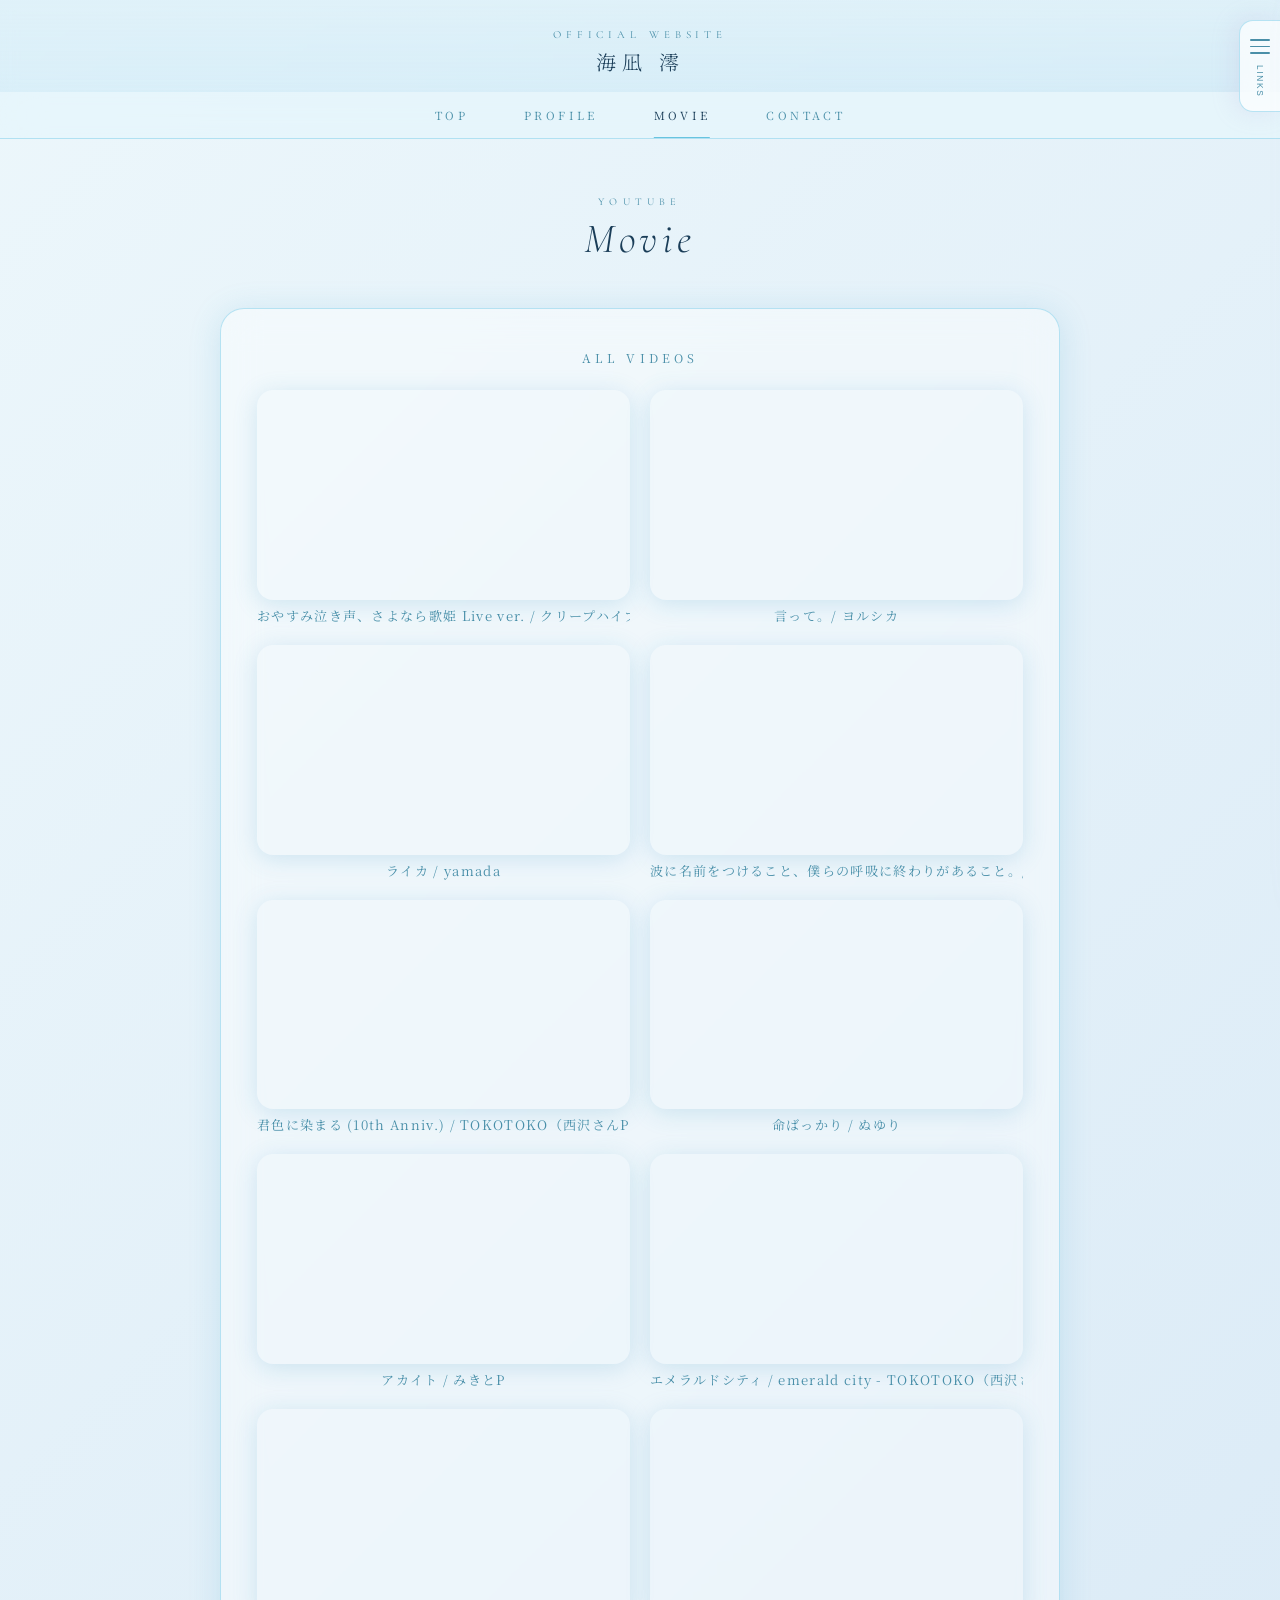
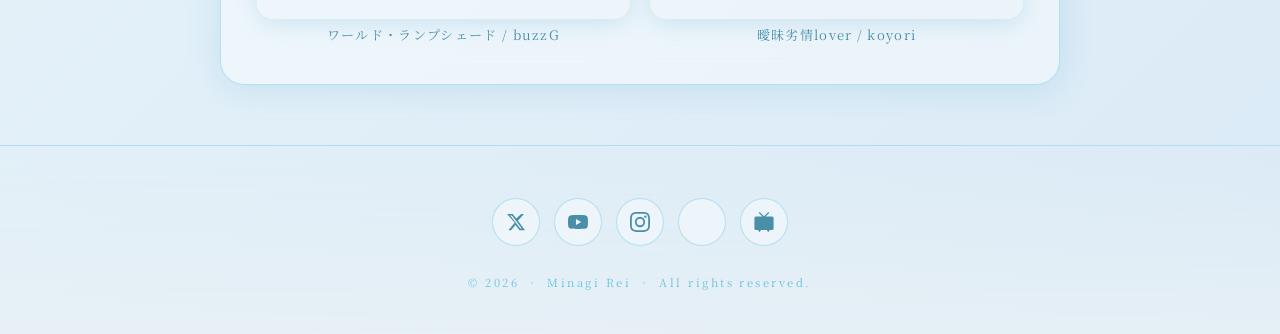
==== movie.html @ 2a4f6a9c "Add OGP meta tags and banner image for link preview Co-Authored-By: Claude Sonnet 4.6 <noreply@anthr" ====
<!DOCTYPE html>
<html lang="ja">
<head>
  <meta charset="UTF-8" />
  <meta name="viewport" content="width=device-width, initial-scale=1.0" />
  <title>Movie — 海凪 澪</title>
  <meta property="og:title" content="Movie — 海凪 澪" />
  <meta property="og:description" content="歌い手・海凪 澪のオフィシャルウェブサイト" />
  <meta property="og:image" content="https://mngr-wb.github.io/official/images/ogp.png" />
  <meta property="og:url" content="https://mngr-wb.github.io/official/movie.html" />
  <meta property="og:type" content="website" />
  <meta name="twitter:card" content="summary_large_image" />
  <meta name="twitter:image" content="https://mngr-wb.github.io/official/images/ogp.png" />
  <link rel="preconnect" href="https://fonts.googleapis.com" />
  <link rel="preconnect" href="https://fonts.gstatic.com" crossorigin />
  <link href="https://fonts.googleapis.com/css2?family=Noto+Serif+JP:wght@300;400&family=Cormorant+Garamond:ital,wght@0,300;1,300&display=swap" rel="stylesheet" />
  <link rel="stylesheet" href="css/style.css" />
</head>
<body>

  <header class="site-header">
    <div class="header-top" id="header-top">
      <a href="index.html" class="header-top-link">
        <p class="header-label">Official Website</p>
        <p class="header-name">海凪 澪</p>
      </a>
    </div>
    <nav class="header-nav" id="header-nav">
      <ul>
        <li><a href="index.html">Top</a></li>
        <li><a href="profile.html">Profile</a></li>
        <li><a href="movie.html" class="active">Movie</a></li>
        <li><a href="contact.html">Contact</a></li>
      </ul>
    </nav>
  </header>

  <div class="petals" id="petals"></div>

  <div class="wrapper">

    <div class="page-hero">
      <p class="page-hero-label">YouTube</p>
      <h1 class="page-hero-title">Movie</h1>
    </div>

    <div class="card yt-section">
      <p class="section-title">All Videos</p>

      <div class="yt-video-grid">

        <div class="yt-video-item">
          <div class="yt-embed-wrap">
            <iframe src="https://www.youtube.com/embed/T7ovPvP2oPE"
              title="おやすみ泣き声、さよなら歌姫 Live ver. / クリープハイプ (Cover)-海凪 澪"
              allow="accelerometer; autoplay; clipboard-write; encrypted-media; gyroscope; picture-in-picture; web-share"
              allowfullscreen></iframe>
          </div>
          <p class="yt-caption">おやすみ泣き声、さよなら歌姫 Live ver. / クリープハイプ</p>
        </div>

        <div class="yt-video-item">
          <div class="yt-embed-wrap">
            <iframe src="https://www.youtube.com/embed/FS7ZfKySbTg"
              title="言って。/ ヨルシカ (Cover)-海凪 澪"
              allow="accelerometer; autoplay; clipboard-write; encrypted-media; gyroscope; picture-in-picture; web-share"
              allowfullscreen></iframe>
          </div>
          <p class="yt-caption">言って。/ ヨルシカ</p>
        </div>

        <div class="yt-video-item">
          <div class="yt-embed-wrap">
            <iframe src="https://www.youtube.com/embed/WGDgJsswEkA"
              title="ライカ / yamada (Cover)-海凪 澪"
              allow="accelerometer; autoplay; clipboard-write; encrypted-media; gyroscope; picture-in-picture; web-share"
              allowfullscreen></iframe>
          </div>
          <p class="yt-caption">ライカ / yamada</p>
        </div>

        <div class="yt-video-item">
          <div class="yt-embed-wrap">
            <iframe src="https://www.youtube.com/embed/WhycsUlb3DI"
              title="波に名前をつけること、僕らの呼吸に終わりがあること。/ キタニタツヤ (Cover)-海凪 澪"
              allow="accelerometer; autoplay; clipboard-write; encrypted-media; gyroscope; picture-in-picture; web-share"
              allowfullscreen></iframe>
          </div>
          <p class="yt-caption">波に名前をつけること、僕らの呼吸に終わりがあること。/ キタニタツヤ</p>
        </div>

        <div class="yt-video-item">
          <div class="yt-embed-wrap">
            <iframe src="https://www.youtube.com/embed/zRot4QKnmH8"
              title="君色に染まる (10th Anniv.) / TOKOTOKO（西沢さんP）(Cover)-海凪 澪"
              allow="accelerometer; autoplay; clipboard-write; encrypted-media; gyroscope; picture-in-picture; web-share"
              allowfullscreen></iframe>
          </div>
          <p class="yt-caption">君色に染まる (10th Anniv.) / TOKOTOKO（西沢さんP）</p>
        </div>

        <div class="yt-video-item">
          <div class="yt-embed-wrap">
            <iframe src="https://www.youtube.com/embed/mWJeE-c3xrg"
              title="命ばっかり / ぬゆり (Cover)-海凪 澪"
              allow="accelerometer; autoplay; clipboard-write; encrypted-media; gyroscope; picture-in-picture; web-share"
              allowfullscreen></iframe>
          </div>
          <p class="yt-caption">命ばっかり / ぬゆり</p>
        </div>

        <div class="yt-video-item">
          <div class="yt-embed-wrap">
            <iframe src="https://www.youtube.com/embed/3XeqiAaib6I"
              title="アカイト / みきとP (Cover)-海凪 澪"
              allow="accelerometer; autoplay; clipboard-write; encrypted-media; gyroscope; picture-in-picture; web-share"
              allowfullscreen></iframe>
          </div>
          <p class="yt-caption">アカイト / みきとP</p>
        </div>

        <div class="yt-video-item">
          <div class="yt-embed-wrap">
            <iframe src="https://www.youtube.com/embed/1IrJxE8X3ao"
              title="エメラルドシティ / emerald city - TOKOTOKO（西沢さんP）(Cover)-海凪 澪"
              allow="accelerometer; autoplay; clipboard-write; encrypted-media; gyroscope; picture-in-picture; web-share"
              allowfullscreen></iframe>
          </div>
          <p class="yt-caption">エメラルドシティ / emerald city - TOKOTOKO（西沢さんP）</p>
        </div>

        <div class="yt-video-item">
          <div class="yt-embed-wrap">
            <iframe src="https://www.youtube.com/embed/CFbdCKGer0I"
              title="ワールド・ランプシェード / buzzG (Cover)-海凪 澪"
              allow="accelerometer; autoplay; clipboard-write; encrypted-media; gyroscope; picture-in-picture; web-share"
              allowfullscreen></iframe>
          </div>
          <p class="yt-caption">ワールド・ランプシェード / buzzG</p>
        </div>

        <div class="yt-video-item">
          <div class="yt-embed-wrap">
            <iframe src="https://www.youtube.com/embed/SIZruZ-IHPc"
              title="曖昧劣情lover / koyori (Cover)-海凪 澪"
              allow="accelerometer; autoplay; clipboard-write; encrypted-media; gyroscope; picture-in-picture; web-share"
              allowfullscreen></iframe>
          </div>
          <p class="yt-caption">曖昧劣情lover / koyori</p>
        </div>

      </div>

    </div>

  </div>

  <footer class="site-footer">
    <div class="footer-sns">
      <a class="footer-sns-btn x" href="https://x.com/minagi_rei_" target="_blank" rel="noopener" aria-label="X"><svg width="20" height="20" viewBox="0 0 24 24" fill="currentColor"><path d="M18.244 2.25h3.308l-7.227 8.26 8.502 11.24H16.17l-4.714-6.231-5.401 6.231H2.748l7.73-8.835L1.254 2.25H8.08l4.253 5.622 5.91-5.622Zm-1.161 17.52h1.833L7.084 4.126H5.117Z"/></svg></a>
      <a class="footer-sns-btn yt" href="https://www.youtube.com/@minagi_rei" target="_blank" rel="noopener" aria-label="YouTube"><svg width="20" height="20" viewBox="0 0 24 24" fill="currentColor"><path d="M23.498 6.186a3.016 3.016 0 0 0-2.122-2.136C19.505 3.545 12 3.545 12 3.545s-7.505 0-9.377.505A3.017 3.017 0 0 0 .502 6.186C0 8.07 0 12 0 12s0 3.93.502 5.814a3.016 3.016 0 0 0 2.122 2.136c1.871.505 9.376.505 9.376.505s7.505 0 9.377-.505a3.015 3.015 0 0 0 2.122-2.136C24 15.93 24 12 24 12s0-3.93-.502-5.814zM9.545 15.568V8.432L15.818 12l-6.273 3.568z"/></svg></a>
      <a class="footer-sns-btn ig" href="https://www.instagram.com/minagi_rei_" target="_blank" rel="noopener" aria-label="Instagram"><svg width="20" height="20" viewBox="0 0 24 24" fill="currentColor"><path d="M12 2.163c3.204 0 3.584.012 4.85.07 3.252.148 4.771 1.691 4.919 4.919.058 1.265.069 1.645.069 4.849 0 3.205-.012 3.584-.069 4.849-.149 3.225-1.664 4.771-4.919 4.919-1.266.058-1.644.07-4.85.07-3.204 0-3.584-.012-4.849-.07-3.26-.149-4.771-1.699-4.919-4.92-.058-1.265-.07-1.644-.07-4.849 0-3.204.013-3.583.07-4.849.149-3.227 1.664-4.771 4.919-4.919 1.266-.057 1.645-.069 4.849-.069zM12 0C8.741 0 8.333.014 7.053.072 2.695.272.273 2.69.073 7.052.014 8.333 0 8.741 0 12c0 3.259.014 3.668.072 4.948.2 4.358 2.618 6.78 6.98 6.98C8.333 23.986 8.741 24 12 24c3.259 0 3.668-.014 4.948-.072 4.354-.2 6.782-2.618 6.979-6.98.059-1.28.073-1.689.073-4.948 0-3.259-.014-3.667-.072-4.947-.196-4.354-2.617-6.78-6.979-6.98C15.668.014 15.259 0 12 0zm0 5.838a6.162 6.162 0 1 0 0 12.324 6.162 6.162 0 0 0 0-12.324zM12 16a4 4 0 1 1 0-8 4 4 0 0 1 0 8zm6.406-11.845a1.44 1.44 0 1 0 0 2.881 1.44 1.44 0 0 0 0-2.881z"/></svg></a>
      <a class="footer-sns-btn tc" href="https://twitcasting.tv/c:minagi_rei915" target="_blank" rel="noopener" aria-label="ツイキャス"><span class="tc-icon" aria-hidden="true"></span></a>
      <a class="footer-sns-btn nn" href="https://www.nicovideo.jp/user/141742447" target="_blank" rel="noopener" aria-label="ニコニコ"><svg width="20" height="20" viewBox="0 0 24 24" fill="currentColor"><path d="M.4787 7.534v12.1279A2.0213 2.0213 0 0 0 2.5 21.6832h2.3888l1.323 2.0948a.4778.4778 0 0 0 .4043.2205.4778.4778 0 0 0 .441-.2205l1.323-2.0948h6.9828l1.323 2.0948a.4778.4778 0 0 0 .441.2205c.1838 0 .3308-.0735.4043-.2205l1.323-2.0948h2.6462a2.0213 2.0213 0 0 0 2.0213-2.0213V7.5339a2.0213 2.0213 0 0 0-2.0213-1.9845h-7.681l4.4468-4.4469L17.1637 0l-5.1452 5.1452L6.8 0 5.6973 1.1025l4.4102 4.4102H2.5367a2.0213 2.0213 0 0 0-2.058 2.058z"/></svg></a>
    </div>
    <p class="footer-copy">&copy; 2026 &nbsp;·&nbsp; Minagi Rei &nbsp;·&nbsp; All rights reserved.</p>
  </footer>

  <div id="sidebar-overlay" class="sidebar-overlay"></div>
  <aside id="sidebar" class="sidebar" aria-hidden="true">
    <button id="sidebar-close" class="sidebar-close" aria-label="閉じる"><span></span><span></span></button>
    <p class="sidebar-title">Menu</p>
    <nav class="sidebar-page-nav">
      <a class="sidebar-page-link" href="index.html">Top</a>
      <a class="sidebar-page-link" href="profile.html">Profile</a>
      <a class="sidebar-page-link active" href="movie.html">Movie</a>
      <a class="sidebar-page-link" href="contact.html">Contact</a>
    </nav>
    <p class="sidebar-title">Links</p>
    <div class="sidebar-icons">
      <a class="sidebar-icon-btn x" href="https://x.com/minagi_rei_" target="_blank" rel="noopener" aria-label="X"><svg width="20" height="20" viewBox="0 0 24 24" fill="currentColor"><path d="M18.244 2.25h3.308l-7.227 8.26 8.502 11.24H16.17l-4.714-6.231-5.401 6.231H2.748l7.73-8.835L1.254 2.25H8.08l4.253 5.622 5.91-5.622Zm-1.161 17.52h1.833L7.084 4.126H5.117Z"/></svg></a>
      <a class="sidebar-icon-btn yt" href="https://www.youtube.com/@minagi_rei" target="_blank" rel="noopener" aria-label="YouTube"><svg width="20" height="20" viewBox="0 0 24 24" fill="currentColor"><path d="M23.498 6.186a3.016 3.016 0 0 0-2.122-2.136C19.505 3.545 12 3.545 12 3.545s-7.505 0-9.377.505A3.017 3.017 0 0 0 .502 6.186C0 8.07 0 12 0 12s0 3.93.502 5.814a3.016 3.016 0 0 0 2.122 2.136c1.871.505 9.376.505 9.376.505s7.505 0 9.377-.505a3.015 3.015 0 0 0 2.122-2.136C24 15.93 24 12 24 12s0-3.93-.502-5.814zM9.545 15.568V8.432L15.818 12l-6.273 3.568z"/></svg></a>
      <a class="sidebar-icon-btn ig" href="https://www.instagram.com/minagi_rei_" target="_blank" rel="noopener" aria-label="Instagram"><svg width="20" height="20" viewBox="0 0 24 24" fill="currentColor"><path d="M12 2.163c3.204 0 3.584.012 4.85.07 3.252.148 4.771 1.691 4.919 4.919.058 1.265.069 1.645.069 4.849 0 3.205-.012 3.584-.069 4.849-.149 3.225-1.664 4.771-4.919 4.919-1.266.058-1.644.07-4.85.07-3.204 0-3.584-.012-4.849-.07-3.26-.149-4.771-1.699-4.919-4.92-.058-1.265-.07-1.644-.07-4.849 0-3.204.013-3.583.07-4.849.149-3.227 1.664-4.771 4.919-4.919 1.266-.057 1.645-.069 4.849-.069zM12 0C8.741 0 8.333.014 7.053.072 2.695.272.273 2.69.073 7.052.014 8.333 0 8.741 0 12c0 3.259.014 3.668.072 4.948.2 4.358 2.618 6.78 6.98 6.98C8.333 23.986 8.741 24 12 24c3.259 0 3.668-.014 4.948-.072 4.354-.2 6.782-2.618 6.979-6.98.059-1.28.073-1.689.073-4.948 0-3.259-.014-3.667-.072-4.947-.196-4.354-2.617-6.78-6.979-6.98C15.668.014 15.259 0 12 0zm0 5.838a6.162 6.162 0 1 0 0 12.324 6.162 6.162 0 0 0 0-12.324zM12 16a4 4 0 1 1 0-8 4 4 0 0 1 0 8zm6.406-11.845a1.44 1.44 0 1 0 0 2.881 1.44 1.44 0 0 0 0-2.881z"/></svg></a>
      <a class="sidebar-icon-btn tc" href="https://twitcasting.tv/c:minagi_rei915" target="_blank" rel="noopener" aria-label="ツイキャス"><span class="tc-icon" aria-hidden="true"></span></a>
      <a class="sidebar-icon-btn nn" href="https://www.nicovideo.jp/user/141742447" target="_blank" rel="noopener" aria-label="ニコニコ"><svg width="20" height="20" viewBox="0 0 24 24" fill="currentColor"><path d="M.4787 7.534v12.1279A2.0213 2.0213 0 0 0 2.5 21.6832h2.3888l1.323 2.0948a.4778.4778 0 0 0 .4043.2205.4778.4778 0 0 0 .441-.2205l1.323-2.0948h6.9828l1.323 2.0948a.4778.4778 0 0 0 .441.2205c.1838 0 .3308-.0735.4043-.2205l1.323-2.0948h2.6462a2.0213 2.0213 0 0 0 2.0213-2.0213V7.5339a2.0213 2.0213 0 0 0-2.0213-1.9845h-7.681l4.4468-4.4469L17.1637 0l-5.1452 5.1452L6.8 0 5.6973 1.1025l4.4102 4.4102H2.5367a2.0213 2.0213 0 0 0-2.058 2.058z"/></svg></a>
    </div>
  </aside>
  <button id="sidebar-toggle" class="sidebar-toggle" aria-label="メニューを開く">
    <span class="ham-line"></span><span class="ham-line"></span><span class="ham-line"></span>
    <span class="ham-text">LINKS</span>
  </button>

  <script src="js/main.js"></script>
</body>
</html>
---- css/style.css ----
*, *::before, *::after {
  box-sizing: border-box;
  margin: 0;
  padding: 0;
}

:root {
  --bg-from: #ddf0f8;
  --bg-to: #bcd9ef;
  --glass-bg: rgba(255, 255, 255, 0.42);
  --glass-border: rgba(140, 210, 235, 0.60);
  --text-main: #1a3d58;
  --text-sub: #4a8fa8;
  --accent: #68c4df;
  --accent-hover: #48aecf;
  --nav-height: 48px;
}

html {
  scroll-behavior: smooth;
}

body {
  min-height: 100vh;
  background:
    linear-gradient(135deg, rgba(221, 240, 248, 0.55) 0%, rgba(188, 217, 239, 0.55) 100%),
    url('../images/bg.jpg') center top / cover no-repeat fixed;
  font-family: 'Noto Serif JP', serif;
  color: var(--text-main);
  overflow-x: hidden;
  position: relative;
}

/* ── ヘッダー ── */
.site-header {
  position: relative;
  z-index: 100;
}

.header-top {
  padding: 28px 24px 16px;
  text-align: center;
  background: linear-gradient(180deg, rgba(221, 240, 248, 0.85) 0%, rgba(190, 228, 245, 0.4) 100%);
  backdrop-filter: blur(8px);
  -webkit-backdrop-filter: blur(8px);
}

.header-top-link {
  display: block;
  text-decoration: none;
  color: inherit;
  transition: opacity 0.2s;
}
.header-top-link:hover { opacity: 0.75; }

.header-label {
  font-family: 'Cormorant Garamond', serif;
  font-size: 0.68rem;
  letter-spacing: 0.45em;
  color: var(--text-sub);
  text-transform: uppercase;
  margin-bottom: 6px;
}

.header-name {
  font-family: 'Noto Serif JP', serif;
  font-size: 1.25rem;
  font-weight: 300;
  letter-spacing: 0.3em;
  color: var(--text-main);
}

.header-nav {
  position: sticky;
  top: 0;
  z-index: 200;
  background: rgba(230, 246, 252, 0.82);
  backdrop-filter: blur(20px);
  -webkit-backdrop-filter: blur(20px);
  border-bottom: 1px solid var(--glass-border);
  transition: box-shadow 0.3s ease;
}

.header-nav.scrolled {
  box-shadow: 0 2px 24px rgba(180, 160, 210, 0.2);
}

.header-nav ul {
  display: flex;
  justify-content: center;
  list-style: none;
  max-width: 680px;
  margin: 0 auto;
}

.header-nav ul li a {
  display: block;
  padding: 15px 28px;
  font-size: 0.7rem;
  letter-spacing: 0.3em;
  color: var(--text-sub);
  text-decoration: none;
  text-transform: uppercase;
  position: relative;
  transition: color 0.25s ease;
}

.header-nav ul li a::after {
  content: '';
  position: absolute;
  bottom: 0;
  left: 50%;
  transform: translateX(-50%);
  width: 0;
  height: 1px;
  background: var(--accent);
  transition: width 0.25s ease;
}

.header-nav ul li a:hover {
  color: var(--text-main);
}

.header-nav ul li a:hover::after {
  width: 50%;
}

/* ── 花びらアニメーション ── */
.petals {
  position: fixed;
  inset: 0;
  pointer-events: none;
  z-index: 0;
  overflow: hidden;
}

.petal {
  position: absolute;
  bottom: -80px;
  width: 10px;
  height: 10px;
  border-radius: 50%;
  border: 1px solid rgba(140, 215, 240, 0.55);
  opacity: 0;
  animation: rise linear infinite;
}

@keyframes rise {
  0%   { transform: translateY(0) translateX(0);         opacity: 0; }
  8%   { opacity: 0.65; }
  35%  { transform: translateY(-35vh) translateX(14px); }
  65%  { transform: translateY(-65vh) translateX(-10px); }
  92%  { opacity: 0.15; }
  100% { transform: translateY(-112vh) translateX(4px);  opacity: 0; }
}

/* ── レイアウト ── */
.wrapper {
  position: relative;
  z-index: 1;
  margin: 0 auto;
  max-width: 960px;
  width: 100%;
  padding: 48px 60px 60px;
  display: flex;
  flex-direction: column;
  gap: 40px;
}

/* セクションのスクロール位置をナビ分オフセット */
#profile, #links, #videos {
  scroll-margin-top: calc(var(--nav-height) + 16px);
}

/* ── ガラスカード ── */
.card {
  background: var(--glass-bg);
  border: 1px solid var(--glass-border);
  border-radius: 24px;
  backdrop-filter: blur(18px);
  -webkit-backdrop-filter: blur(18px);
  box-shadow: 0 4px 32px rgba(60, 160, 200, 0.18);
  padding: 40px 36px;
  animation: fadeUp 0.8s ease both;
}

@keyframes fadeUp {
  from { opacity: 0; transform: translateY(24px); }
  to   { opacity: 1; transform: translateY(0); }
}

.card:nth-child(2) { animation-delay: 0.15s; }
.card:nth-child(3) { animation-delay: 0.3s; }

/* ── プロフィール ── */
.profile {
  display: flex;
  flex-direction: column;
  align-items: center;
  gap: 20px;
  text-align: center;
}

.avatar-wrap {
  position: relative;
  width: 120px;
  height: 120px;
}

.avatar-wrap::before {
  content: '';
  position: absolute;
  inset: -6px;
  border-radius: 50%;
  background: conic-gradient(from 0deg, #d8c8e8, #c8d8e8, #e8c8d0, #d8c8e8);
  animation: spin 8s linear infinite;
  opacity: 0.6;
}

@keyframes spin { to { transform: rotate(360deg); } }

.avatar {
  position: relative;
  width: 120px;
  height: 120px;
  border-radius: 50%;
  object-fit: cover;
  border: 3px solid white;
  background: linear-gradient(135deg, #e0d0f0, #d0e0f0);
  display: flex;
  align-items: center;
  justify-content: center;
  font-size: 48px;
  overflow: hidden;
}

.name {
  font-family: 'Noto Serif JP', serif;
  font-size: 2rem;
  font-weight: 300;
  letter-spacing: 0.2em;
  color: var(--text-main);
}

.name-roman {
  font-family: 'Cormorant Garamond', serif;
  font-size: 0.85rem;
  font-style: italic;
  letter-spacing: 0.25em;
  color: var(--text-sub);
  margin-top: 6px;
}

.bio {
  font-size: 0.9rem;
  line-height: 2;
  color: var(--text-sub);
  letter-spacing: 0.06em;
  max-width: 400px;
}

.divider {
  width: 40px;
  height: 1px;
  background: linear-gradient(90deg, transparent, var(--accent), transparent);
  margin: 0 auto;
}

/* ── プロフィール内SNSアイコン ── */
.profile-sns {
  display: flex;
  justify-content: center;
  gap: 12px;
  flex-wrap: wrap;
}

.profile-sns-btn {
  width: 44px;
  height: 44px;
  border-radius: 50%;
  background: rgba(255, 255, 255, 0.5);
  border: 1px solid var(--glass-border);
  display: flex;
  align-items: center;
  justify-content: center;
  text-decoration: none;
  color: var(--text-sub);
  transition: all 0.25s ease;
}

.profile-sns-btn:hover {
  background: rgba(255, 255, 255, 0.82);
  border-color: var(--accent);
  color: var(--text-main);
  transform: translateY(-2px);
  box-shadow: 0 6px 20px rgba(180, 160, 210, 0.25);
}

.profile-sns-btn img {
  width: 18px;
  height: 18px;
  object-fit: contain;
  filter: grayscale(1) opacity(0.55);
  transition: filter 0.25s ease;
}

.profile-sns-btn:hover img {
  filter: grayscale(1) opacity(0.8);
}

.profile-sns-btn svg,
.profile-sns-btn .tc-icon { color: var(--text-sub); }

.profile-sns-btn:hover svg,
.profile-sns-btn:hover .tc-icon { color: var(--text-main); }

/* ── SNSボタン ── */
.section-title {
  font-size: 0.75rem;
  letter-spacing: 0.35em;
  color: var(--text-sub);
  text-transform: uppercase;
  text-align: center;
  margin-bottom: 24px;
}

.sns-grid {
  display: grid;
  grid-template-columns: repeat(auto-fit, minmax(140px, 1fr));
  gap: 12px;
}

.sns-btn {
  display: flex;
  align-items: center;
  justify-content: center;
  gap: 8px;
  padding: 13px 16px;
  border-radius: 50px;
  border: 1px solid var(--glass-border);
  background: rgba(255, 255, 255, 0.5);
  color: var(--text-main);
  font-family: 'Noto Serif JP', serif;
  font-size: 0.82rem;
  letter-spacing: 0.08em;
  text-decoration: none;
  cursor: pointer;
  transition: all 0.25s ease;
  white-space: nowrap;
}

.sns-btn:hover {
  background: rgba(255, 255, 255, 0.75);
  border-color: var(--accent);
  transform: translateY(-2px);
  box-shadow: 0 6px 20px rgba(180, 160, 210, 0.25);
  color: #6050a0;
}

.sns-btn svg { flex-shrink: 0; }

.sns-btn.x svg      { color: #000; }
.sns-btn.yt svg     { color: #ff0000; }
.sns-btn.ig svg     { color: #c13584; }
.sns-btn.nn svg     { color: #e6001f; }

/* ── YouTube埋め込み ── */
.yt-grid {
  display: flex;
  flex-direction: column;
  gap: 20px;
}

.yt-embed-wrap {
  position: relative;
  width: 100%;
  padding-top: 56.25%;
  border-radius: 16px;
  overflow: hidden;
  box-shadow: 0 4px 24px rgba(60, 150, 195, 0.2);
}

.yt-embed-wrap iframe {
  position: absolute;
  inset: 0;
  width: 100%;
  height: 100%;
  border: none;
}

.yt-caption {
  font-size: 0.82rem;
  white-space: nowrap;
  overflow: hidden;
  color: var(--text-sub);
  text-align: center;
  letter-spacing: 0.1em;
  margin-top: 6px;
}

.yt-video-grid {
  display: grid;
  grid-template-columns: repeat(2, 1fr);
  gap: 20px;
}

.yt-video-item {
  min-width: 0;
}

.yt-video-main { grid-column: span 2; }

/* ── YouTube セクション区切り ── */
.yt-divider {
  height: 1px;
  background: linear-gradient(90deg, transparent, var(--accent), transparent);
  margin: 24px 0;
}

/* ── YouTube スライダー ── */
.yt-slider-wrap {
  display: flex;
  align-items: center;
  gap: 16px;
}

.yt-slider-viewport {
  flex: 1;
  overflow: hidden;
  border-radius: 16px;
  -webkit-transform: translateZ(0);
  transform: translateZ(0);
}

.yt-slider-track {
  display: flex;
  width: 100%;
  will-change: transform;
  transition: transform 0.45s cubic-bezier(0.4, 0, 0.2, 1);
}

.yt-slide {
  flex: 0 0 100%;
  overflow: hidden;
}

.yt-nav {
  flex-shrink: 0;
  display: flex;
  flex-direction: column;
  align-items: center;
  gap: 8px;
  background: none;
  border: none;
  cursor: pointer;
  color: var(--text-sub);
  padding: 10px 4px;
  transition: color 0.2s;
  width: 52px;
}

.yt-nav:hover { color: var(--text-main); }

.yt-nav-label {
  font-family: 'Cormorant Garamond', serif;
  font-size: 0.78rem;
  letter-spacing: 0.22em;
}

.yt-nav-line {
  display: block;
  height: 1px;
  width: 32px;
  background: currentColor;
  transition: width 0.25s ease;
}

.yt-nav:hover .yt-nav-line { width: 46px; }

.yt-slider-controls {
  display: flex;
  align-items: center;
  justify-content: space-between;
  margin-top: 14px;
}

.yt-slider-controls .yt-nav {
  width: auto;
  padding: 6px 0;
}

.yt-slider-counter {
  text-align: center;
  font-family: 'Cormorant Garamond', serif;
  font-size: 0.88rem;
  letter-spacing: 0.3em;
  color: var(--text-sub);
  margin: 0;
}

.yt-slider-counter #yt-cur,
.yt-slider-counter #top-cur {
  color: var(--text-main);
  font-size: 1.05rem;
}

/* ── YouTube サムネタブ ── */
.yt-tabs {
  display: grid;
  grid-template-columns: repeat(4, 1fr);
  gap: 8px;
  margin-top: 16px;
  padding-top: 16px;
  border-top: 1px solid var(--glass-border);
  overflow-x: auto;
  scroll-snap-type: x mandatory;
  -webkit-overflow-scrolling: touch;
}

.yt-tab {
  scroll-snap-align: start;
  border: 2px solid transparent;
  border-radius: 8px;
  overflow: hidden;
  background: none;
  padding: 0;
  cursor: pointer;
  transition: border-color 0.2s ease, box-shadow 0.2s ease, opacity 0.2s ease;
  opacity: 0.6;
}

.yt-tab:hover {
  opacity: 0.9;
  border-color: var(--accent);
}

.yt-tab.active {
  border-color: var(--accent);
  box-shadow: 0 0 0 1px var(--accent);
  opacity: 1;
}

.yt-tab img {
  width: 100%;
  display: block;
  aspect-ratio: 16 / 9;
  object-fit: cover;
}

/* ── フッター ── */
.site-footer {
  position: relative;
  z-index: 1;
  text-align: center;
  padding: 52px 24px 44px;
  background: linear-gradient(0deg, rgba(232, 240, 245, 0.8) 0%, transparent 100%);
  border-top: 1px solid var(--glass-border);
}

.footer-sns {
  display: flex;
  justify-content: center;
  align-items: center;
  gap: 14px;
  margin-bottom: 28px;
  flex-wrap: wrap;
}

.footer-sns-btn {
  display: flex;
  align-items: center;
  justify-content: center;
  width: 48px;
  height: 48px;
  border-radius: 50%;
  background: var(--glass-bg);
  border: 1px solid var(--glass-border);
  text-decoration: none;
  transition: all 0.25s ease;
  backdrop-filter: blur(12px);
  -webkit-backdrop-filter: blur(12px);
}

.footer-sns-btn:hover {
  background: rgba(255, 255, 255, 0.78);
  border-color: var(--accent);
  transform: translateY(-3px);
  box-shadow: 0 8px 24px rgba(180, 160, 210, 0.28);
}

.footer-sns-btn svg,
.footer-sns-btn .tc-icon { color: var(--text-sub); }

.footer-sns-btn:hover svg,
.footer-sns-btn:hover .tc-icon { color: var(--text-main); }

/* ツイキャスアイコン（PNG → CSSマスクでcurrentColor対応） */
.tc-icon {
  display: block;
  background-color: currentColor;
  -webkit-mask: url('../images/twitcasting.png') no-repeat center / contain;
  mask: url('../images/twitcasting.png') no-repeat center / contain;
  width: 20px;
  height: 20px;
  flex-shrink: 0;
  transition: color 0.25s ease;
}

.profile-sns-btn .tc-icon { width: 18px; height: 18px; }

.footer-copy {
  font-size: 0.7rem;
  letter-spacing: 0.22em;
  color: var(--accent);
}

/* ── サイドバートグルボタン ── */
.sidebar-toggle {
  position: fixed;
  right: 0;
  top: 20px;
  z-index: 500;
  display: flex;
  flex-direction: column;
  align-items: center;
  gap: 5px;
  padding: 18px 10px 14px;
  background: rgba(255, 255, 255, 0.72);
  backdrop-filter: blur(16px);
  -webkit-backdrop-filter: blur(16px);
  border: 1px solid var(--glass-border);
  border-right: none;
  border-radius: 14px 0 0 14px;
  cursor: pointer;
  box-shadow: -4px 0 24px rgba(180, 160, 210, 0.18);
  transition: background 0.25s ease, box-shadow 0.25s ease;
}

.sidebar-toggle:hover {
  background: rgba(255, 255, 255, 0.9);
  box-shadow: -6px 0 28px rgba(180, 160, 210, 0.28);
}

.ham-line {
  display: block;
  width: 20px;
  height: 1.5px;
  background: var(--text-sub);
  border-radius: 2px;
  transition: transform 0.3s ease, opacity 0.3s ease;
  transform-origin: center;
}

.sidebar-toggle.open .ham-line:nth-child(1) { transform: translateY(6.5px) rotate(45deg); }
.sidebar-toggle.open .ham-line:nth-child(2) { opacity: 0; transform: scaleX(0); }
.sidebar-toggle.open .ham-line:nth-child(3) { transform: translateY(-6.5px) rotate(-45deg); }

.ham-text {
  font-size: 0.52rem;
  letter-spacing: 0.2em;
  color: var(--text-sub);
  writing-mode: vertical-rl;
  margin-top: 6px;
}

/* ── サイドバー ── */
.sidebar-overlay {
  position: fixed;
  inset: 0;
  z-index: 600;
  background: rgba(74, 64, 96, 0.25);
  backdrop-filter: blur(4px);
  -webkit-backdrop-filter: blur(4px);
  opacity: 0;
  pointer-events: none;
  transition: opacity 0.35s ease;
}

.sidebar-overlay.open {
  opacity: 1;
  pointer-events: all;
}

.sidebar {
  position: fixed;
  top: 0;
  right: -320px;
  width: 280px;
  height: 100%;
  z-index: 700;
  background: rgba(248, 244, 252, 0.94);
  backdrop-filter: blur(28px);
  -webkit-backdrop-filter: blur(28px);
  border-left: 1px solid var(--glass-border);
  box-shadow: -8px 0 40px rgba(150, 130, 180, 0.2);
  display: flex;
  flex-direction: column;
  padding: 56px 32px 40px;
  transition: right 0.38s cubic-bezier(0.4, 0, 0.2, 1);
}

.sidebar.open {
  right: 0;
}

.sidebar-close {
  position: absolute;
  top: 20px;
  right: 20px;
  width: 36px;
  height: 36px;
  background: none;
  border: none;
  cursor: pointer;
  display: flex;
  flex-direction: column;
  align-items: center;
  justify-content: center;
  gap: 0;
  padding: 0;
}

.sidebar-close span {
  display: block;
  width: 20px;
  height: 1.5px;
  background: var(--text-sub);
  border-radius: 2px;
}

.sidebar-close span:nth-child(1) { transform: translateY(0.75px) rotate(45deg); }
.sidebar-close span:nth-child(2) { transform: translateY(-0.75px) rotate(-45deg); }

.sidebar-title {
  font-family: 'Cormorant Garamond', serif;
  font-size: 0.65rem;
  letter-spacing: 0.45em;
  color: var(--text-sub);
  text-transform: uppercase;
  margin-bottom: 14px;
  padding-bottom: 10px;
  border-bottom: 1px solid var(--glass-border);
}

/* ページ内ナビ */
.sidebar-page-nav {
  display: flex;
  flex-direction: column;
  gap: 4px;
  margin-bottom: 28px;
}

.sidebar-page-link {
  display: block;
  padding: 10px 14px;
  border-radius: 10px;
  color: var(--text-sub);
  text-decoration: none;
  font-size: 0.78rem;
  letter-spacing: 0.2em;
  text-transform: uppercase;
  transition: all 0.2s ease;
}

.sidebar-page-link:hover {
  background: rgba(255, 255, 255, 0.65);
  color: var(--text-main);
  padding-left: 20px;
}

/* SNSアイコングリッド */
.sidebar-icons {
  display: flex;
  flex-wrap: nowrap;
  gap: 4px;
  margin-bottom: 12px;
}

.sidebar-icon-btn {
  width: 40px;
  height: 40px;
  border-radius: 50%;
  background: rgba(255, 255, 255, 0.6);
  border: 1px solid var(--glass-border);
  display: flex;
  align-items: center;
  justify-content: center;
  text-decoration: none;
  transition: all 0.22s ease;
}

.sidebar-icon-btn:hover {
  background: rgba(255, 255, 255, 0.9);
  border-color: var(--accent);
  transform: translateY(-2px);
  box-shadow: 0 6px 16px rgba(180, 160, 210, 0.28);
}

.sidebar-icon-btn svg,
.sidebar-icon-btn .tc-icon { color: var(--text-sub); }
.sidebar-icon-btn:hover svg,
.sidebar-icon-btn:hover .tc-icon { color: var(--text-main); }

/* ── アクティブナビ ── */
.header-nav ul li a.active {
  color: var(--text-main);
}
.header-nav ul li a.active::after {
  width: 50%;
}
.sidebar-page-link.active {
  background: rgba(255, 255, 255, 0.65);
  color: var(--text-main);
  padding-left: 20px;
}

/* ── ページヒーロー ── */
.page-hero {
  text-align: center;
  padding: 8px 0 4px;
  animation: fadeUp 0.6s ease both;
}
.page-hero-label {
  font-family: 'Cormorant Garamond', serif;
  font-size: 0.65rem;
  letter-spacing: 0.5em;
  color: var(--text-sub);
  text-transform: uppercase;
  margin-bottom: 6px;
}
.page-hero-title {
  font-family: 'Cormorant Garamond', serif;
  font-size: 2.6rem;
  font-weight: 300;
  font-style: italic;
  letter-spacing: 0.12em;
  color: var(--text-main);
}

/* ── プロフィール詳細 ── */
.profile-bio {
  font-size: 0.88rem;
  line-height: 2.1;
  color: var(--text-sub);
  letter-spacing: 0.07em;
  text-align: center;
}
.profile-detail {
  display: flex;
  flex-direction: column;
  gap: 0;
}
.profile-detail-row {
  display: grid;
  grid-template-columns: 90px 1fr;
  gap: 12px;
  padding: 12px 0;
  border-bottom: 1px solid var(--glass-border);
  font-size: 0.84rem;
}
.profile-detail-row:last-child { border-bottom: none; }
.profile-detail-label {
  font-size: 0.7rem;
  letter-spacing: 0.18em;
  color: var(--text-sub);
  padding-top: 2px;
}
.profile-detail-value {
  color: var(--text-main);
  letter-spacing: 0.05em;
  line-height: 1.8;
}

/* ── イベントリスト ── */
.event-list {
  display: flex;
  flex-direction: column;
  gap: 12px;
}
.event-item {
  display: grid;
  grid-template-columns: 88px 1fr auto;
  gap: 16px;
  align-items: center;
  padding: 16px 18px;
  border-radius: 14px;
  background: rgba(255, 255, 255, 0.5);
  border: 1px solid var(--glass-border);
  transition: all 0.22s ease;
}
.event-item:hover {
  background: rgba(255, 255, 255, 0.8);
  transform: translateX(4px);
}
.event-date {
  font-family: 'Cormorant Garamond', serif;
  font-size: 0.82rem;
  letter-spacing: 0.08em;
  color: var(--text-sub);
  line-height: 1.5;
}
.event-title {
  font-size: 0.88rem;
  letter-spacing: 0.06em;
  color: var(--text-main);
  margin-bottom: 3px;
}
.event-venue {
  font-size: 0.73rem;
  letter-spacing: 0.08em;
  color: var(--text-sub);
}
.event-ticket {
  font-size: 0.68rem;
  letter-spacing: 0.15em;
  color: var(--text-sub);
  text-decoration: none;
  border: 1px solid var(--glass-border);
  padding: 6px 12px;
  border-radius: 50px;
  white-space: nowrap;
  transition: all 0.2s ease;
}
.event-ticket:hover {
  border-color: var(--accent);
  color: var(--text-main);
}
.event-empty {
  text-align: center;
  font-size: 0.82rem;
  color: var(--text-sub);
  letter-spacing: 0.12em;
  padding: 32px 0;
}

/* ── コンタクトフォーム ── */
.contact-note {
  font-size: 0.84rem;
  line-height: 2;
  color: var(--text-sub);
  letter-spacing: 0.06em;
  text-align: center;
  margin-bottom: 8px;
}
.contact-success {
  text-align: center;
  padding: 32px 0;
  font-size: 0.95rem;
  color: var(--text-sub);
  letter-spacing: 0.08em;
}

.contact-form {
  display: flex;
  flex-direction: column;
  gap: 18px;
}
.form-group {
  display: flex;
  flex-direction: column;
  gap: 6px;
}
.form-group label {
  font-size: 0.72rem;
  letter-spacing: 0.2em;
  color: var(--text-sub);
}
.form-group input,
.form-group textarea {
  width: 100%;
  padding: 12px 16px;
  border-radius: 12px;
  border: 1px solid var(--glass-border);
  background: rgba(255, 255, 255, 0.6);
  font-family: 'Noto Serif JP', serif;
  font-size: 0.85rem;
  color: var(--text-main);
  outline: none;
  transition: border-color 0.2s ease, box-shadow 0.2s ease;
}
.form-group input:focus,
.form-group textarea:focus {
  border-color: var(--accent);
  box-shadow: 0 0 0 3px rgba(201, 184, 216, 0.2);
}
.form-group input::placeholder,
.form-group textarea::placeholder {
  color: var(--accent);
  opacity: 0.8;
}
.form-group textarea {
  resize: vertical;
  min-height: 130px;
}
/* View More button */
.view-more-wrap {
  text-align: center;
  margin-top: 28px;
}
.view-more-btn {
  display: inline-block;
  padding: 11px 40px;
  border-radius: 50px;
  border: 1px solid var(--glass-border);
  background: rgba(255, 255, 255, 0.45);
  font-family: 'Cormorant Garamond', serif;
  font-size: 0.88rem;
  letter-spacing: 0.3em;
  color: var(--text-sub);
  text-decoration: none;
  transition: all 0.25s ease;
}
.view-more-btn:hover {
  background: rgba(255, 255, 255, 0.85);
  border-color: var(--accent);
  color: var(--text-main);
  transform: translateY(-2px);
  box-shadow: 0 6px 20px rgba(180, 160, 210, 0.25);
}

.form-submit {
  align-self: center;
  padding: 14px 44px;
  border-radius: 50px;
  border: 1px solid var(--glass-border);
  background: rgba(255, 255, 255, 0.6);
  font-family: 'Noto Serif JP', serif;
  font-size: 0.82rem;
  letter-spacing: 0.22em;
  color: var(--text-main);
  cursor: pointer;
  transition: all 0.25s ease;
}
.form-submit:hover {
  background: rgba(255, 255, 255, 0.9);
  border-color: var(--accent);
  transform: translateY(-2px);
  box-shadow: 0 6px 20px rgba(180, 160, 210, 0.25);
}

/* ── レスポンシブ ── */
@media (max-width: 600px) {
  .header-nav { display: none; }
  .wrapper { padding: 32px 20px 48px; }
  .yt-video-grid { grid-template-columns: 1fr; }
  .yt-video-main { grid-column: span 1; }
}

@media (max-width: 480px) {
  .card { padding: 28px 20px; }
  .name { font-size: 1.6rem; }
  .footer-sns-btn { width: 44px; height: 44px; }
}
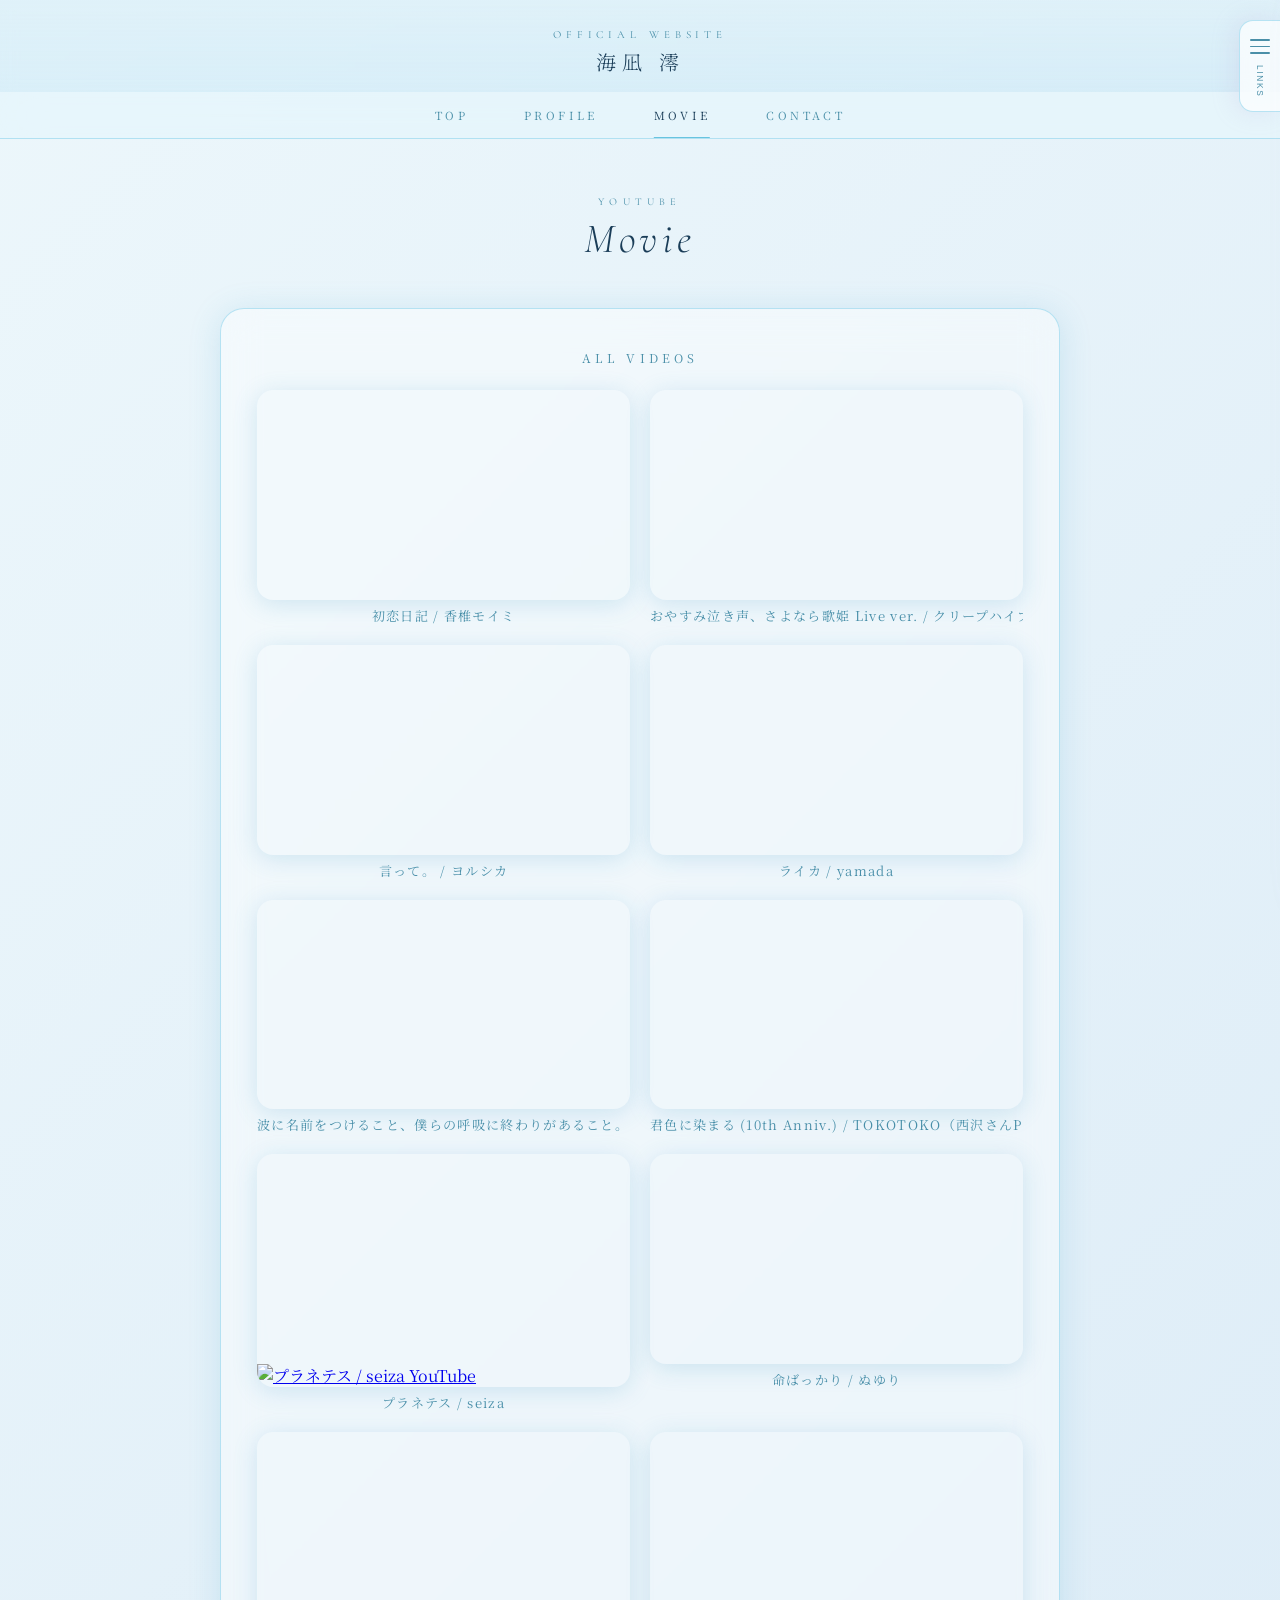
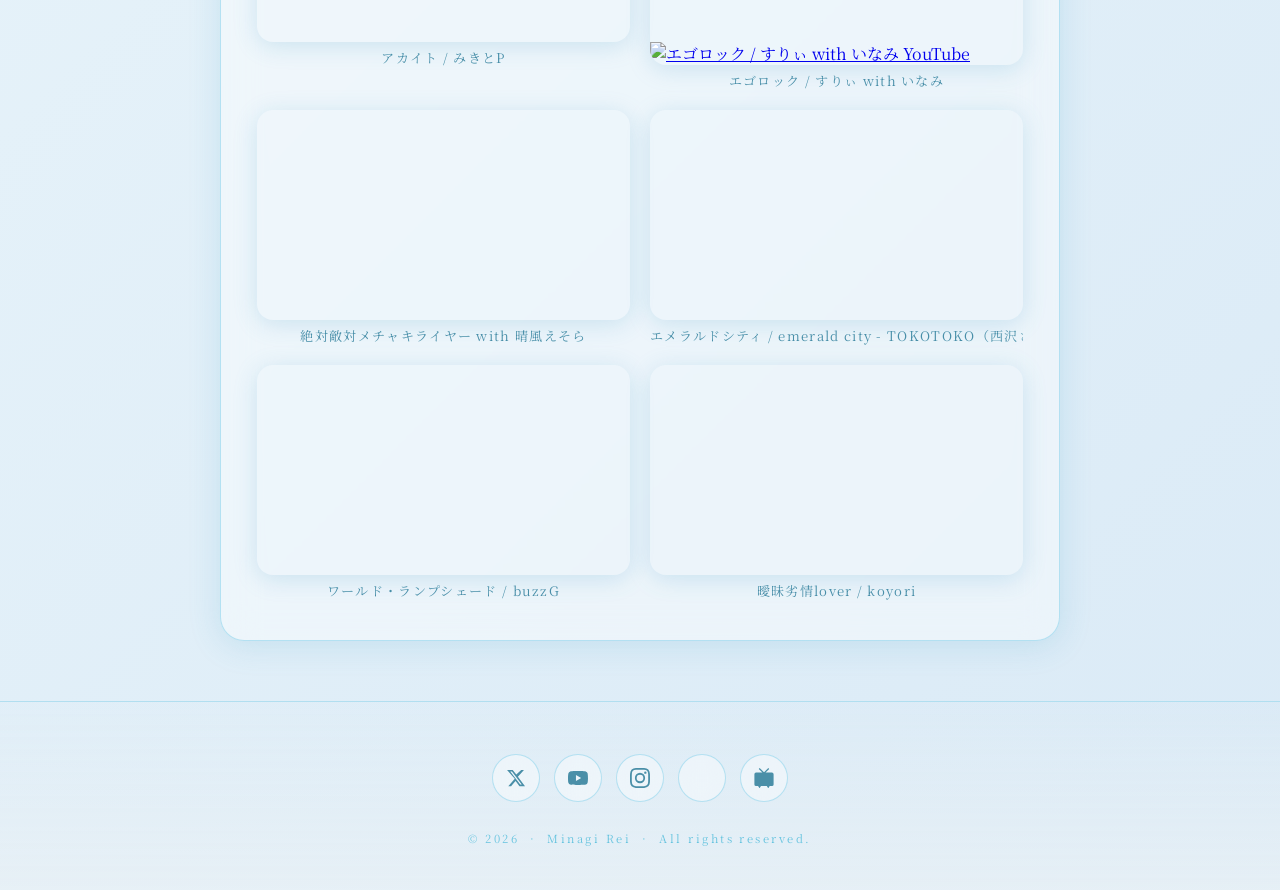
==== commit 77024319: "feat: hybrid movie grid - iframe for embeddable, thumbnail for embed:false embed: false の動画（プラネテス・エゴ" ====
--- a/movie.html
+++ b/movie.html
@@ -47,14 +47,27 @@
     <div class="card yt-section">
       <p class="section-title">All Videos</p>
 
+      <!-- YT-GRID:START -->
       <div class="yt-video-grid">
 
         <div class="yt-video-item">
           <div class="yt-embed-wrap">
+            <iframe src="https://www.youtube.com/embed/ZYUyO1f_o3o"
+                    title="初恋日記 / 香椎モイミ"
+                    frameborder="0"
+                    allow="accelerometer; autoplay; clipboard-write; encrypted-media; gyroscope; picture-in-picture"
+                    allowfullscreen loading="lazy"></iframe>
+          </div>
+          <p class="yt-caption">初恋日記 / 香椎モイミ</p>
+        </div>
+
+        <div class="yt-video-item">
+          <div class="yt-embed-wrap">
             <iframe src="https://www.youtube.com/embed/T7ovPvP2oPE"
-              title="おやすみ泣き声、さよなら歌姫 Live ver. / クリープハイプ (Cover)-海凪 澪"
-              allow="accelerometer; autoplay; clipboard-write; encrypted-media; gyroscope; picture-in-picture; web-share"
-              allowfullscreen></iframe>
+                    title="おやすみ泣き声、さよなら歌姫 Live ver. / クリープハイプ"
+                    frameborder="0"
+                    allow="accelerometer; autoplay; clipboard-write; encrypted-media; gyroscope; picture-in-picture"
+                    allowfullscreen loading="lazy"></iframe>
           </div>
           <p class="yt-caption">おやすみ泣き声、さよなら歌姫 Live ver. / クリープハイプ</p>
         </div>
@@ -62,19 +75,21 @@
         <div class="yt-video-item">
           <div class="yt-embed-wrap">
             <iframe src="https://www.youtube.com/embed/FS7ZfKySbTg"
-              title="言って。/ ヨルシカ (Cover)-海凪 澪"
-              allow="accelerometer; autoplay; clipboard-write; encrypted-media; gyroscope; picture-in-picture; web-share"
-              allowfullscreen></iframe>
-          </div>
-          <p class="yt-caption">言って。/ ヨルシカ</p>
+                    title="言って。 / ヨルシカ"
+                    frameborder="0"
+                    allow="accelerometer; autoplay; clipboard-write; encrypted-media; gyroscope; picture-in-picture"
+                    allowfullscreen loading="lazy"></iframe>
+          </div>
+          <p class="yt-caption">言って。 / ヨルシカ</p>
         </div>
 
         <div class="yt-video-item">
           <div class="yt-embed-wrap">
             <iframe src="https://www.youtube.com/embed/WGDgJsswEkA"
-              title="ライカ / yamada (Cover)-海凪 澪"
-              allow="accelerometer; autoplay; clipboard-write; encrypted-media; gyroscope; picture-in-picture; web-share"
-              allowfullscreen></iframe>
+                    title="ライカ / yamada"
+                    frameborder="0"
+                    allow="accelerometer; autoplay; clipboard-write; encrypted-media; gyroscope; picture-in-picture"
+                    allowfullscreen loading="lazy"></iframe>
           </div>
           <p class="yt-caption">ライカ / yamada</p>
         </div>
@@ -82,29 +97,47 @@
         <div class="yt-video-item">
           <div class="yt-embed-wrap">
             <iframe src="https://www.youtube.com/embed/WhycsUlb3DI"
-              title="波に名前をつけること、僕らの呼吸に終わりがあること。/ キタニタツヤ (Cover)-海凪 澪"
-              allow="accelerometer; autoplay; clipboard-write; encrypted-media; gyroscope; picture-in-picture; web-share"
-              allowfullscreen></iframe>
-          </div>
-          <p class="yt-caption">波に名前をつけること、僕らの呼吸に終わりがあること。/ キタニタツヤ</p>
+                    title="波に名前をつけること、僕らの呼吸に終わりがあること。 / キタニタツヤ"
+                    frameborder="0"
+                    allow="accelerometer; autoplay; clipboard-write; encrypted-media; gyroscope; picture-in-picture"
+                    allowfullscreen loading="lazy"></iframe>
+          </div>
+          <p class="yt-caption">波に名前をつけること、僕らの呼吸に終わりがあること。 / キタニタツヤ</p>
         </div>
 
         <div class="yt-video-item">
           <div class="yt-embed-wrap">
             <iframe src="https://www.youtube.com/embed/zRot4QKnmH8"
-              title="君色に染まる (10th Anniv.) / TOKOTOKO（西沢さんP）(Cover)-海凪 澪"
-              allow="accelerometer; autoplay; clipboard-write; encrypted-media; gyroscope; picture-in-picture; web-share"
-              allowfullscreen></iframe>
+                    title="君色に染まる (10th Anniv.) / TOKOTOKO（西沢さんP）"
+                    frameborder="0"
+                    allow="accelerometer; autoplay; clipboard-write; encrypted-media; gyroscope; picture-in-picture"
+                    allowfullscreen loading="lazy"></iframe>
           </div>
           <p class="yt-caption">君色に染まる (10th Anniv.) / TOKOTOKO（西沢さんP）</p>
         </div>
 
         <div class="yt-video-item">
           <div class="yt-embed-wrap">
+            <a class="yt-link-card"
+               href="https://www.youtube.com/watch?v=kZzqZzKQvx0"
+               target="_blank" rel="noopener noreferrer"
+               aria-label="プラネテス / seiza — YouTube で視聴">
+              <img src="https://i.ytimg.com/vi/kZzqZzKQvx0/hqdefault.jpg"
+                   alt="プラネテス / seiza" loading="lazy" />
+              <span class="yt-link-play" aria-hidden="true"></span>
+              <span class="yt-link-badge">YouTube</span>
+            </a>
+          </div>
+          <p class="yt-caption">プラネテス / seiza</p>
+        </div>
+
+        <div class="yt-video-item">
+          <div class="yt-embed-wrap">
             <iframe src="https://www.youtube.com/embed/mWJeE-c3xrg"
-              title="命ばっかり / ぬゆり (Cover)-海凪 澪"
-              allow="accelerometer; autoplay; clipboard-write; encrypted-media; gyroscope; picture-in-picture; web-share"
-              allowfullscreen></iframe>
+                    title="命ばっかり / ぬゆり"
+                    frameborder="0"
+                    allow="accelerometer; autoplay; clipboard-write; encrypted-media; gyroscope; picture-in-picture"
+                    allowfullscreen loading="lazy"></iframe>
           </div>
           <p class="yt-caption">命ばっかり / ぬゆり</p>
         </div>
@@ -112,19 +145,47 @@
         <div class="yt-video-item">
           <div class="yt-embed-wrap">
             <iframe src="https://www.youtube.com/embed/3XeqiAaib6I"
-              title="アカイト / みきとP (Cover)-海凪 澪"
-              allow="accelerometer; autoplay; clipboard-write; encrypted-media; gyroscope; picture-in-picture; web-share"
-              allowfullscreen></iframe>
+                    title="アカイト / みきとP"
+                    frameborder="0"
+                    allow="accelerometer; autoplay; clipboard-write; encrypted-media; gyroscope; picture-in-picture"
+                    allowfullscreen loading="lazy"></iframe>
           </div>
           <p class="yt-caption">アカイト / みきとP</p>
         </div>
 
         <div class="yt-video-item">
           <div class="yt-embed-wrap">
+            <a class="yt-link-card"
+               href="https://www.youtube.com/watch?v=zr1I8WzCgvk"
+               target="_blank" rel="noopener noreferrer"
+               aria-label="エゴロック / すりぃ with いなみ — YouTube で視聴">
+              <img src="https://i.ytimg.com/vi/zr1I8WzCgvk/hqdefault.jpg"
+                   alt="エゴロック / すりぃ with いなみ" loading="lazy" />
+              <span class="yt-link-play" aria-hidden="true"></span>
+              <span class="yt-link-badge">YouTube</span>
+            </a>
+          </div>
+          <p class="yt-caption">エゴロック / すりぃ with いなみ</p>
+        </div>
+
+        <div class="yt-video-item">
+          <div class="yt-embed-wrap">
+            <iframe src="https://www.youtube.com/embed/aeeygacW_ac"
+                    title="絶対敵対メチャキライヤー with 晴風えそら"
+                    frameborder="0"
+                    allow="accelerometer; autoplay; clipboard-write; encrypted-media; gyroscope; picture-in-picture"
+                    allowfullscreen loading="lazy"></iframe>
+          </div>
+          <p class="yt-caption">絶対敵対メチャキライヤー with 晴風えそら</p>
+        </div>
+
+        <div class="yt-video-item">
+          <div class="yt-embed-wrap">
             <iframe src="https://www.youtube.com/embed/1IrJxE8X3ao"
-              title="エメラルドシティ / emerald city - TOKOTOKO（西沢さんP）(Cover)-海凪 澪"
-              allow="accelerometer; autoplay; clipboard-write; encrypted-media; gyroscope; picture-in-picture; web-share"
-              allowfullscreen></iframe>
+                    title="エメラルドシティ / emerald city - TOKOTOKO（西沢さんP）"
+                    frameborder="0"
+                    allow="accelerometer; autoplay; clipboard-write; encrypted-media; gyroscope; picture-in-picture"
+                    allowfullscreen loading="lazy"></iframe>
           </div>
           <p class="yt-caption">エメラルドシティ / emerald city - TOKOTOKO（西沢さんP）</p>
         </div>
@@ -132,9 +193,10 @@
         <div class="yt-video-item">
           <div class="yt-embed-wrap">
             <iframe src="https://www.youtube.com/embed/CFbdCKGer0I"
-              title="ワールド・ランプシェード / buzzG (Cover)-海凪 澪"
-              allow="accelerometer; autoplay; clipboard-write; encrypted-media; gyroscope; picture-in-picture; web-share"
-              allowfullscreen></iframe>
+                    title="ワールド・ランプシェード / buzzG"
+                    frameborder="0"
+                    allow="accelerometer; autoplay; clipboard-write; encrypted-media; gyroscope; picture-in-picture"
+                    allowfullscreen loading="lazy"></iframe>
           </div>
           <p class="yt-caption">ワールド・ランプシェード / buzzG</p>
         </div>
@@ -142,14 +204,16 @@
         <div class="yt-video-item">
           <div class="yt-embed-wrap">
             <iframe src="https://www.youtube.com/embed/SIZruZ-IHPc"
-              title="曖昧劣情lover / koyori (Cover)-海凪 澪"
-              allow="accelerometer; autoplay; clipboard-write; encrypted-media; gyroscope; picture-in-picture; web-share"
-              allowfullscreen></iframe>
+                    title="曖昧劣情lover / koyori"
+                    frameborder="0"
+                    allow="accelerometer; autoplay; clipboard-write; encrypted-media; gyroscope; picture-in-picture"
+                    allowfullscreen loading="lazy"></iframe>
           </div>
           <p class="yt-caption">曖昧劣情lover / koyori</p>
         </div>
 
       </div>
+      <!-- YT-GRID:END -->
 
     </div>
 
